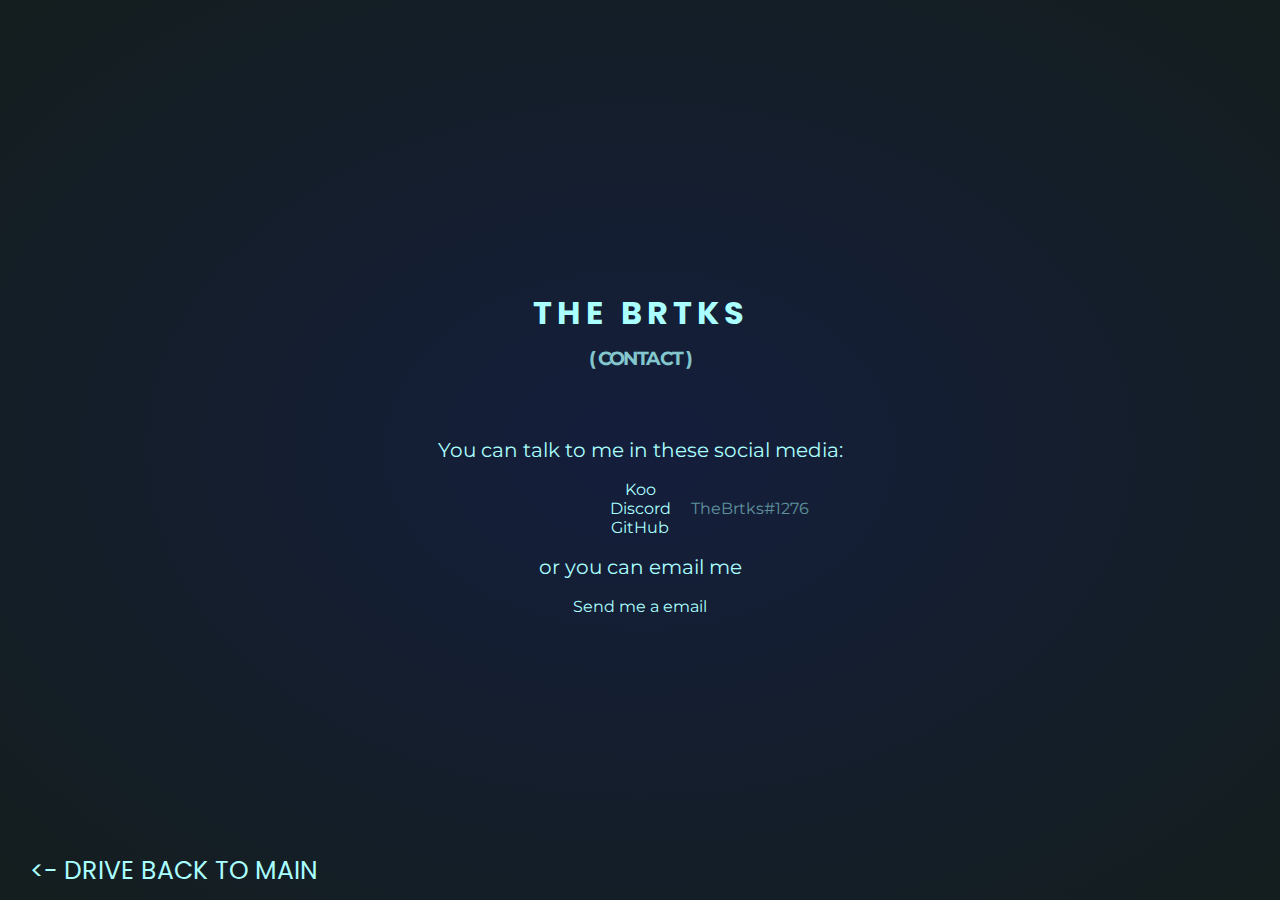
==== contact/index.html @ c3d8fdbe "Add files via upload" ====
<!DOCTYPE html>
<html lang="en">
<head>
  <meta charset="UTF-8">
  <title>TheBrtks - About</title>
  <link rel="icon" href="/img/icon.png">
	<link rel="stylesheet" href="style.css">
</head>
<body>
  <h1>THE BRTKS </h1>
  <h3>( CONTACT )</h3>

  <p>You can talk to me in these social media:</p>

	<a href="https://kooapp.com/profile/mrbrtks">Koo</a>
	<span id="dc">Discord</span>
	<a href="https://github.com/Brtks">GitHub</a>

  <p>or you can email me</p>

  <a href="mailto:nicolas.fbrei@hotmail.com">Send me a email</a>

  <a href="/" class="back"> <span id="arr"><-</span> DRIVE BACK TO MAIN</a>
</body>
---- contact/style.css ----
@import url('https://fonts.googleapis.com/css2?family=Montserrat:wght@300;400&family=Poppins:wght@700&display=swap');

body {
  background: radial-gradient(rgb(20, 30, 60), rgb(20, 30, 30));
  display: flex;
  justify-content: center;
  align-items: center;
  flex-direction: column;
  min-height: 100vh;
  margin: 0;
  color: #aff;
  font-family: 'Montserrat';
	text-align: left;
}

::selection {
	background: #0ef;
	color: #000;
}

@keyframes h1 {
	from {
		opacity: 0;
		letter-spacing: 0;
	}
	to {
		opacity: 1;
		letter-spacing: 5px;
	}
}

@keyframes all {
	from {
		opacity: 0;
		position: relative;
		top: -15px;
	}
	to {
		position: relative;
		top: 0px;
	}
}

h1 {
  font-family: 'Poppins';
  letter-spacing: 5px;
  margin: 5px;
  animation: h1 0.5s ease-out;
}

h3 {
  letter-spacing: -1.6px;
  margin: 5px;
  animation: all 0.75s ease-out;
  opacity: 0.75;
	margin-bottom: 50px;
}

p {
	font-size: 20px;
	margin-left: 20vw;
	margin-right: 20vw;
	line-height: 20px;
  animation: all 0.75s ease-out;
}

a {
	color: #aff;
	text-decoration: none;
	position: relative;
  cursor: default;
  animation: all 0.75s ease-out;
}

#dc {
  cursor: default;
  animation: all 0.75s ease-out;
}

#dc:after {
	content: 'TheBrtks#1276';
	position: absolute;
	margin-left: 20px;
	opacity: 0.5;
}

#dc:hover #dc:after {
	opacity: 1;
}

.back {
	text-decoration: none;
	font-family: 'Poppins';
	font-size: 25px;
	position: absolute;
	bottom: 10px;
	left: 30px;
	cursor: pointer;
	animation: none;
}

#arr {
	position: relative;
	left: 0px;
	transition: left ease-out 0.3s;
}

.back:hover #arr {
	left: -10px;
}
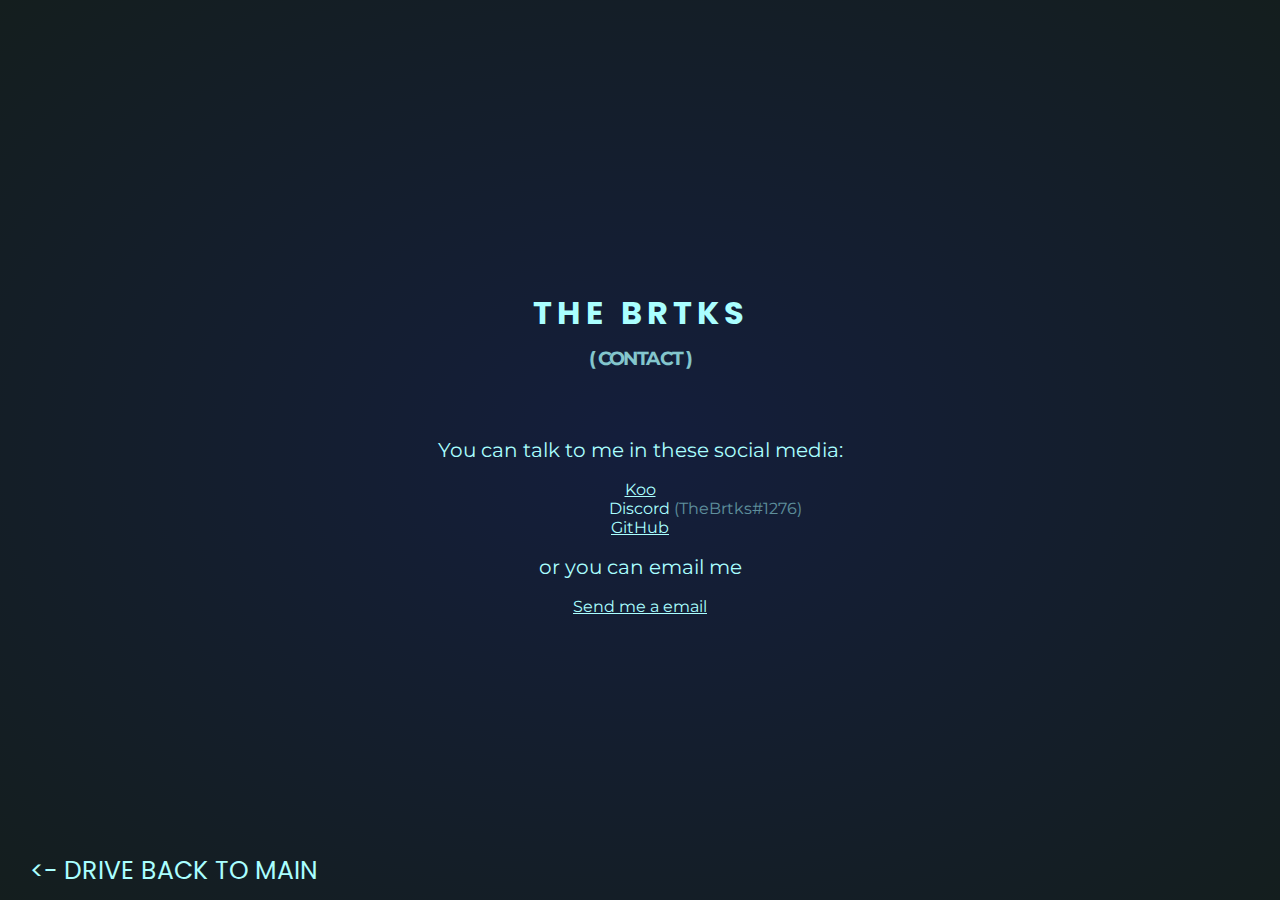
==== commit b09a372d: "Add files via upload" ====
--- a/contact/index.html
+++ b/contact/index.html
@@ -13,7 +13,7 @@
   <p>You can talk to me in these social media:</p>
 
 	<a href="https://kooapp.com/profile/mrbrtks">Koo</a>
-	<span id="dc">Discord</span>
+	<a style="position: relative; right: -65px;">Discord <b style="font-weight: 400; opacity: 0.5">(TheBrtks#1276)</b></a>
 	<a href="https://github.com/Brtks">GitHub</a>
 
   <p>or you can email me</p>
--- a/contact/style.css
+++ b/contact/style.css
@@ -11,11 +11,6 @@
   color: #aff;
   font-family: 'Montserrat';
 	text-align: left;
-}
-
-::selection {
-	background: #0ef;
-	color: #000;
 }
 
 @keyframes h1 {
@@ -41,19 +36,37 @@
 	}
 }
 
+@keyframes back {
+  from {
+    position: absolute;
+    left: -500px;
+  }
+  to {
+    position: absolute;
+    left: 30px;
+  }
+}
+
+::selection {
+	background: #0ef;
+	color: #000;
+}
+
+
 h1 {
   font-family: 'Poppins';
   letter-spacing: 5px;
   margin: 5px;
-  animation: h1 0.5s ease-out;
+  animation: text 0.5s ease-out, h1 1.5s cubic-bezier(.68,-0.55,.27,1.55);
 }
 
 h3 {
   letter-spacing: -1.6px;
   margin: 5px;
-  animation: all 0.75s ease-out;
+  animation: text2 0.75s ease-out;
   opacity: 0.75;
 	margin-bottom: 50px;
+	animation: all 0.5s ease-out;
 }
 
 p {
@@ -61,31 +74,20 @@
 	margin-left: 20vw;
 	margin-right: 20vw;
 	line-height: 20px;
-  animation: all 0.75s ease-out;
+	animation: all 0.5s ease-out;
+}
+
+br {
+	height: 0px;
 }
 
 a {
 	color: #aff;
-	text-decoration: none;
-	position: relative;
-  cursor: default;
-  animation: all 0.75s ease-out;
+	animation: all 0.5s ease;
 }
 
-#dc {
-  cursor: default;
-  animation: all 0.75s ease-out;
-}
-
-#dc:after {
-	content: 'TheBrtks#1276';
-	position: absolute;
-	margin-left: 20px;
-	opacity: 0.5;
-}
-
-#dc:hover #dc:after {
-	opacity: 1;
+a:hover {
+	text-decoration: none;
 }
 
 .back {
@@ -96,15 +98,15 @@
 	bottom: 10px;
 	left: 30px;
 	cursor: pointer;
-	animation: none;
+	animation: back 1s ease-out;
 }
 
-#arr {
+span {
 	position: relative;
 	left: 0px;
 	transition: left ease-out 0.3s;
 }
 
-.back:hover #arr {
+.back:hover span {
 	left: -10px;
 }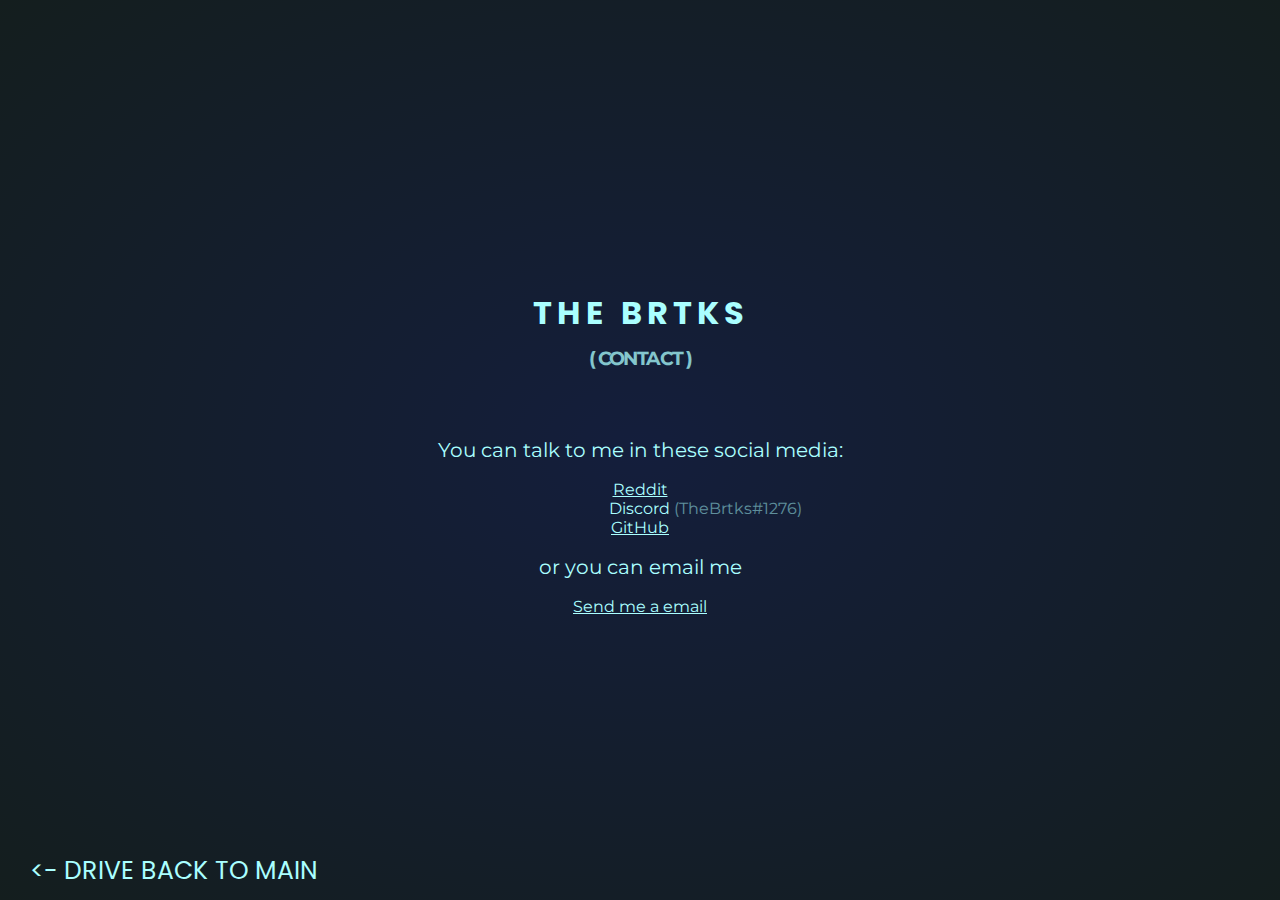
==== commit 120c3e9c: "Update index.html" ====
--- a/contact/index.html
+++ b/contact/index.html
@@ -4,7 +4,7 @@
   <meta charset="UTF-8">
   <title>TheBrtks - About</title>
   <link rel="icon" href="/img/icon.png">
-	<link rel="stylesheet" href="style.css">
+  <link rel="stylesheet" href="style.css">
 </head>
 <body>
   <h1>THE BRTKS </h1>
@@ -12,7 +12,7 @@
 
   <p>You can talk to me in these social media:</p>
 
-	<a href="https://kooapp.com/profile/mrbrtks">Koo</a>
+	<a href="https://www.reddit.com/user/mrBrtks">Reddit</a>
 	<a style="position: relative; right: -65px;">Discord <b style="font-weight: 400; opacity: 0.5">(TheBrtks#1276)</b></a>
 	<a href="https://github.com/Brtks">GitHub</a>
 
@@ -21,4 +21,4 @@
   <a href="mailto:nicolas.fbrei@hotmail.com">Send me a email</a>
 
   <a href="/" class="back"> <span id="arr"><-</span> DRIVE BACK TO MAIN</a>
-</body>+</body>
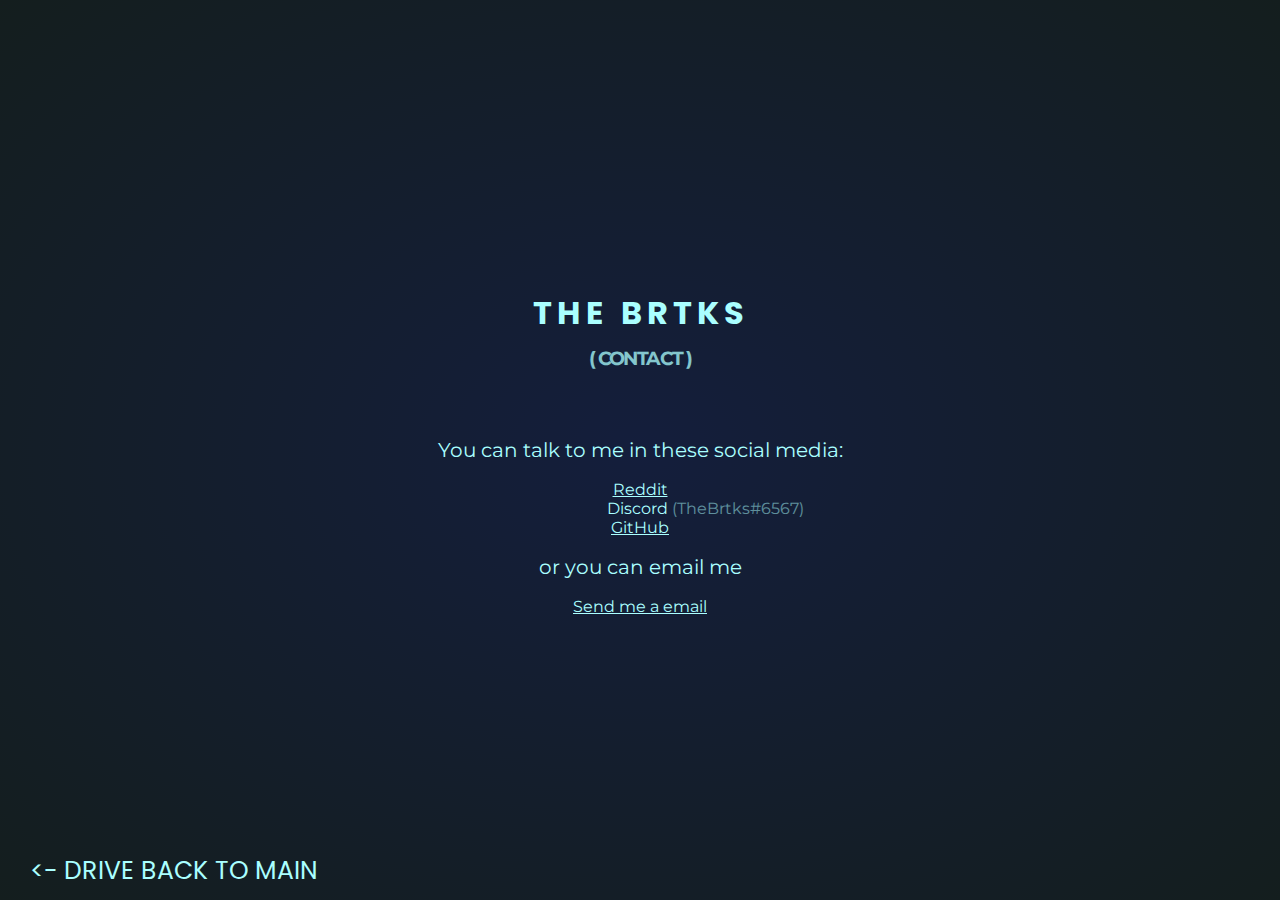
==== commit 807d1ee5: "Update index.html" ====
--- a/contact/index.html
+++ b/contact/index.html
@@ -13,7 +13,7 @@
   <p>You can talk to me in these social media:</p>
 
 	<a href="https://www.reddit.com/user/mrBrtks">Reddit</a>
-	<a style="position: relative; right: -65px;">Discord <b style="font-weight: 400; opacity: 0.5">(TheBrtks#1276)</b></a>
+	<a style="position: relative; right: -65px;">Discord <b style="font-weight: 400; opacity: 0.5">(TheBrtks#6567)</b></a>
 	<a href="https://github.com/Brtks">GitHub</a>
 
   <p>or you can email me</p>
